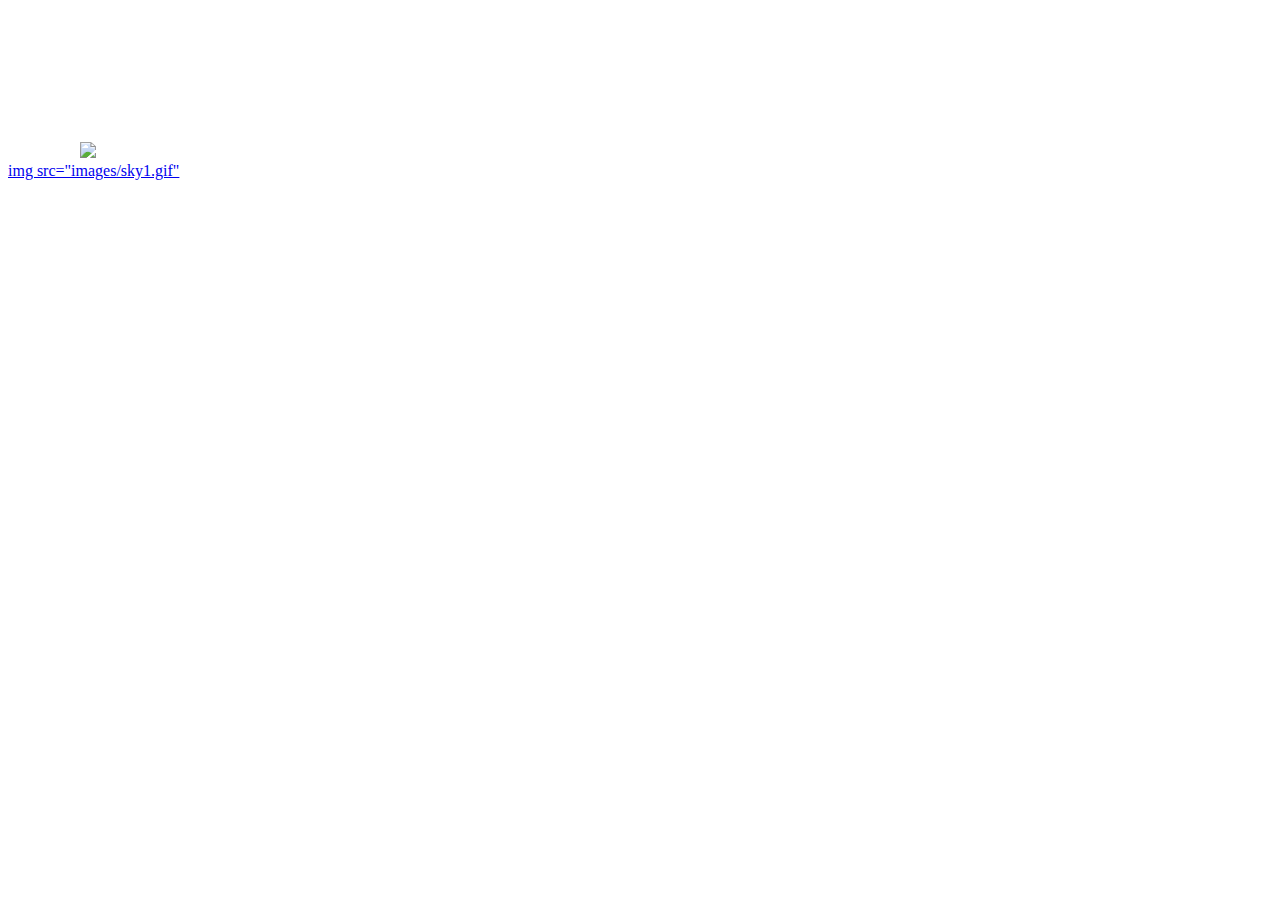
==== new/index.html @ ec2fd20a "added page2.html" ====
<!DOCTYPE html>
<html>
  <head>
    <meta charset="utf-8">
    <meta name="viewport" content="width=device-width, initial-scal= 1.0">
    <title>My First Webpage</title>
    <link rel="stylesheet" type="text/css" href="css/style.CSS">
  </head>

  <style>
    body{
      background: url(../images/holo.gif) no-repeat center center fixed;
      background-size:cover;
    }
  </style>

  <center>
    <img id="dream" width="1000" src="images/dream.png">
    <video id="holo" width="1100" autoplay loop>
      <source src="video/page1.mov" type="video/mp4" center center>
      </video>
  </center>

  <a href="page2.hrml"> img src="images/sky1.gif" </a>


</html>
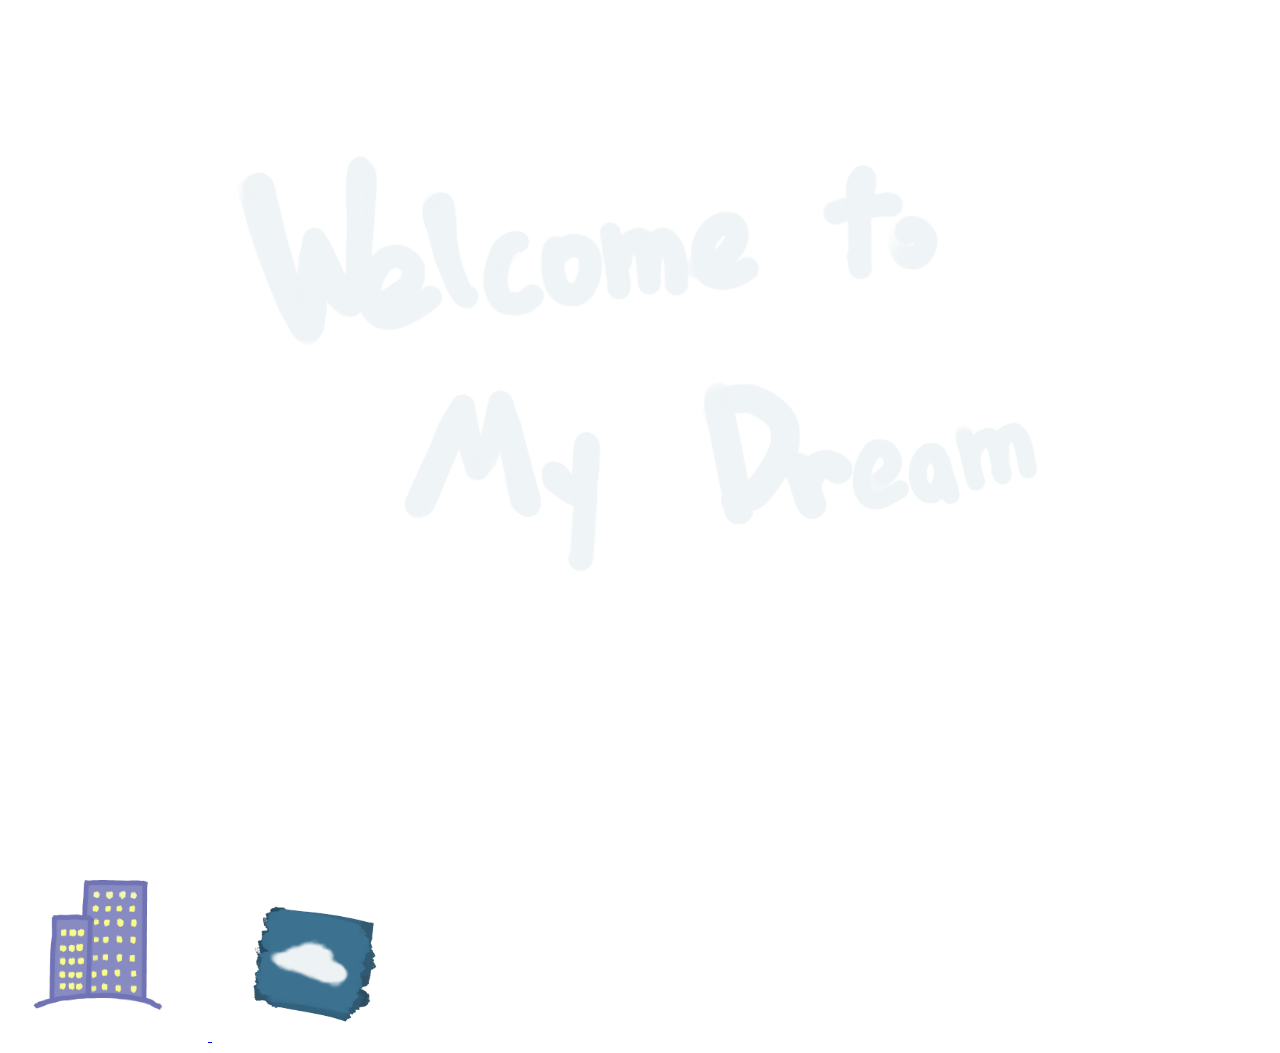
==== commit 822c3ab7: "new things added" ====
--- a/new/index.html
+++ b/new/index.html
@@ -15,13 +15,18 @@
   </style>
 
   <center>
-    <img id="dream" width="1000" src="images/dream.png">
+    <img id="dream" width="900" src="images/dream.png">
     <video id="holo" width="1100" autoplay loop>
       <source src="video/page1.mov" type="video/mp4" center center>
       </video>
   </center>
 
-  <a href="page2.hrml"> img src="images/sky1.gif" </a>
+  <a href="page2.html">
+    <img id="back" width="200" src="images/city1.gif" type="image/gif"> </img>
+  </a>
 
+  <a href="page3.html">
+    <img id="back1" width="200" src="images/sky1.gif" type="image/gif"> </img>
+  </a>
 
 </html>
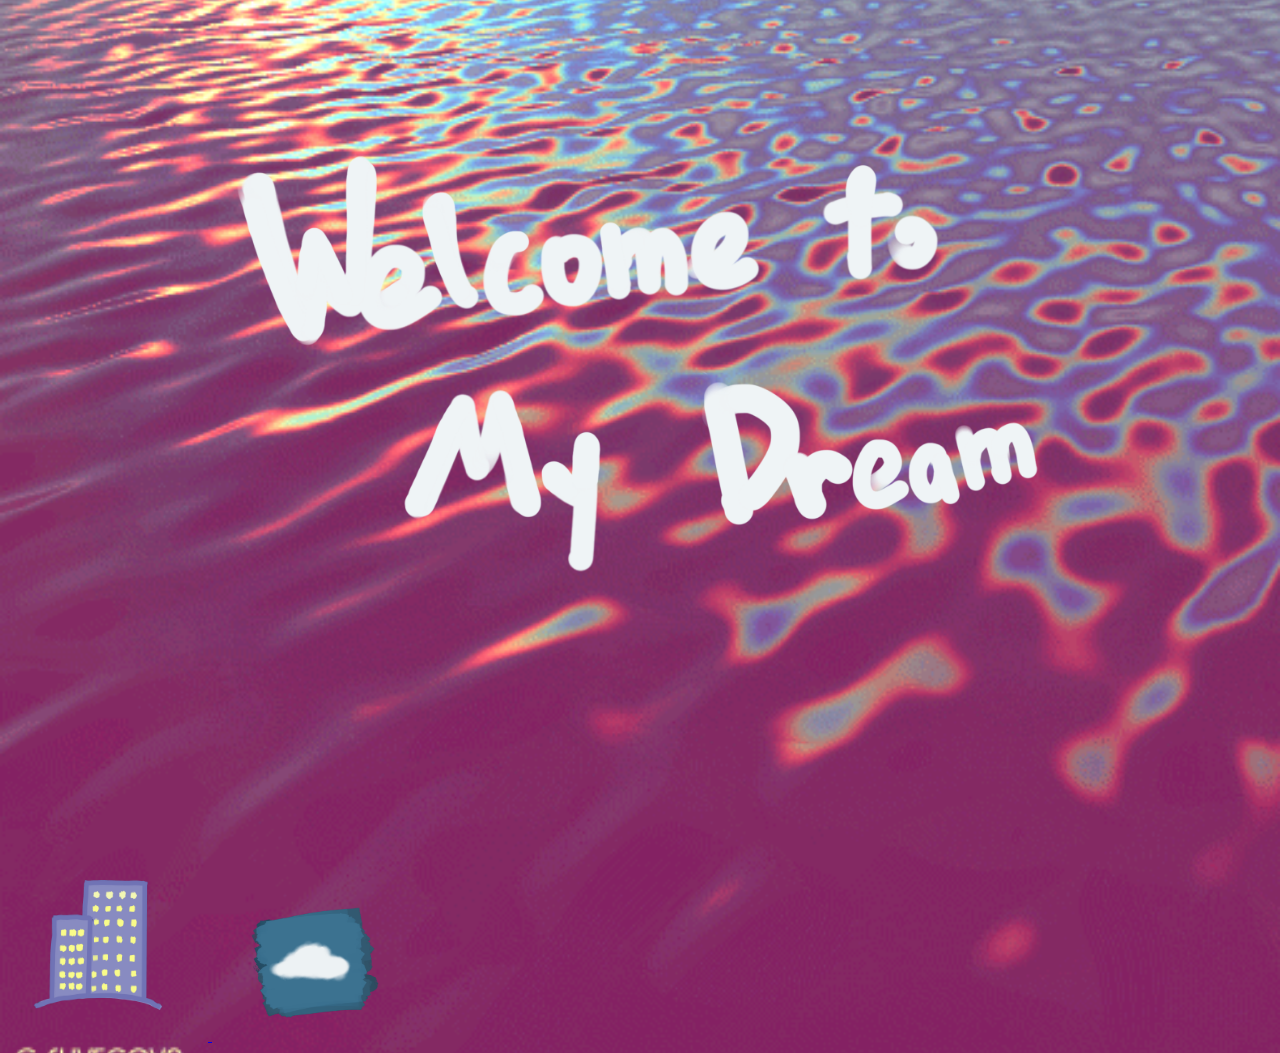
==== commit 6d0d51bd: "Update index.html" ====
--- a/new/index.html
+++ b/new/index.html
@@ -3,13 +3,13 @@
   <head>
     <meta charset="utf-8">
     <meta name="viewport" content="width=device-width, initial-scal= 1.0">
-    <title>My First Webpage</title>
+    <title>My Dream</title>
     <link rel="stylesheet" type="text/css" href="css/style.CSS">
   </head>
 
   <style>
     body{
-      background: url(../images/holo.gif) no-repeat center center fixed;
+      background: url(images/holo.gif) no-repeat center center fixed;
       background-size:cover;
     }
   </style>
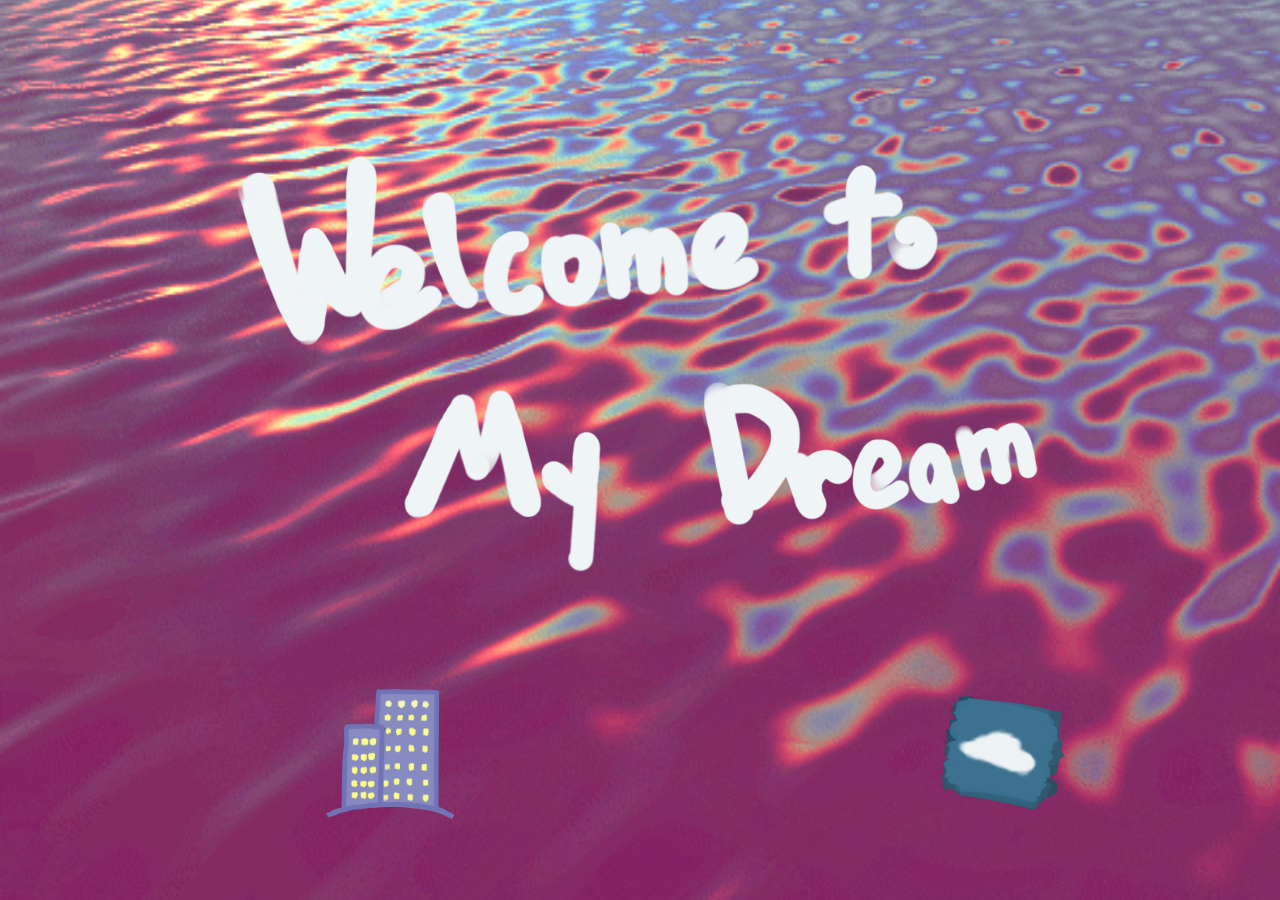
==== commit 92896a6d: "Update index.html" ====
--- a/new/index.html
+++ b/new/index.html
@@ -4,7 +4,7 @@
     <meta charset="utf-8">
     <meta name="viewport" content="width=device-width, initial-scal= 1.0">
     <title>My Dream</title>
-    <link rel="stylesheet" type="text/css" href="css/style.CSS">
+    <link rel="stylesheet" type="text/css" href="css/style.css">
   </head>
 
   <style>
--- a/new/css/style.css
+++ b/new/css/style.css
@@ -0,0 +1,59 @@
+/* CSS Styles */
+#dream{
+  position: relative;
+      top: 0px;
+      left: 0px;
+}
+
+#holo{
+  position: absolute;
+     top: 20px;
+     left: 200px;
+     z-index:-1
+}
+
+#u{
+  position: absolute;
+     top: 0px;
+     left: 0px;
+}
+
+#y{
+  position: absolute;
+     top: 260px;
+     left: 800px;
+}
+
+#whale{
+  position: fixed;
+  top:510px;
+  left:10px;
+  opacity:0.6;
+  filter:alpha(opacity=40);
+ }
+
+#eyes{
+  position: absolute;
+  top:750px;
+  left:10px;
+}
+
+#back{
+  position: absolute;
+  top:650px;
+  left:300px;
+}
+
+#back1{
+  position: absolute;
+  top:680px;
+  left:900px;
+}
+
+#ocean{
+  position: fixed;
+  top: 470px;
+  left: 600px;
+  opacity:0.2;
+  filter:alpha(opacity=20);
+ }
